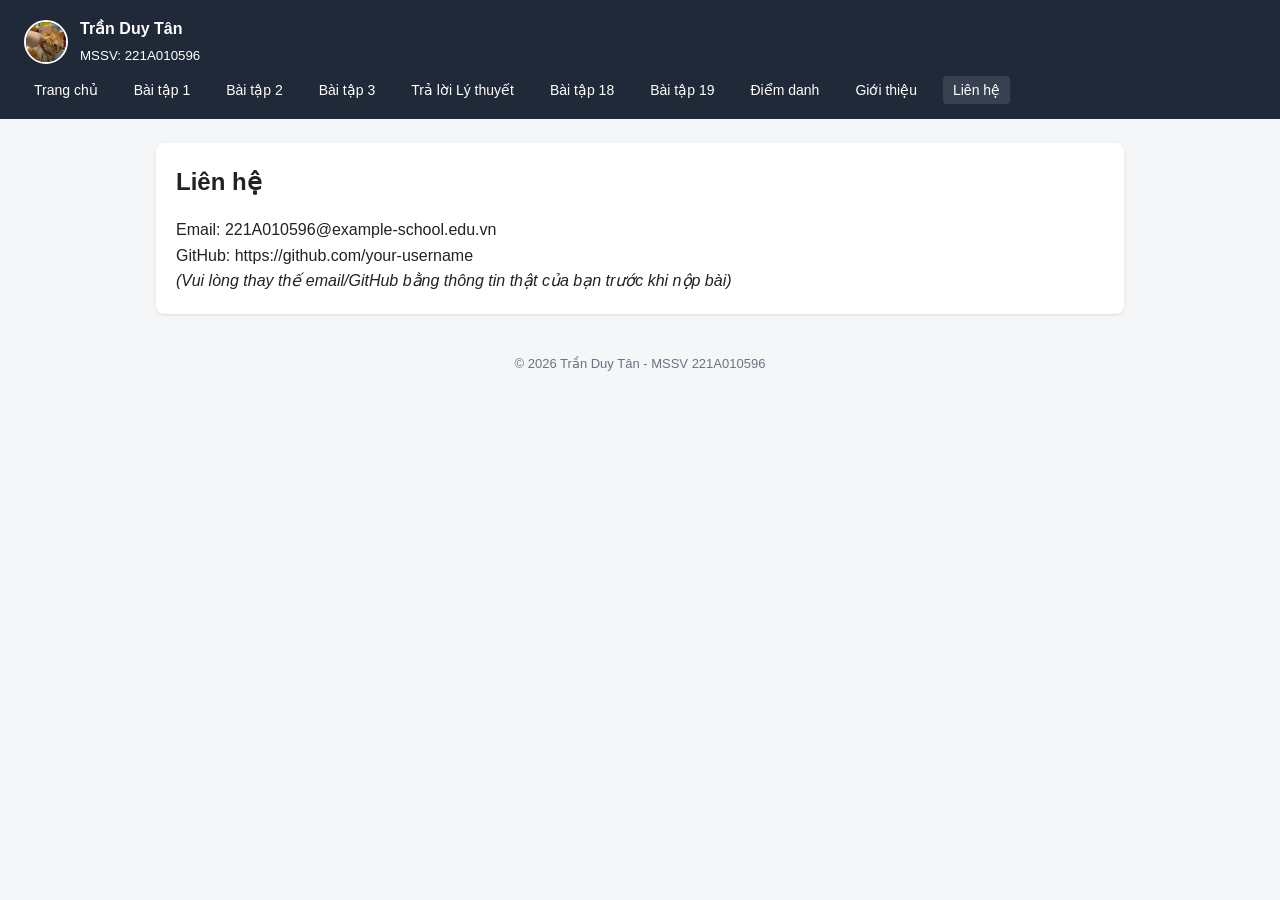
==== contact.html @ bc82520d "Add files via upload" ====
<!DOCTYPE html>
<html lang="vi">
<head>
<meta charset="UTF-8">
<meta name="viewport" content="width=device-width, initial-scale=1.0">
<title>Liên hệ - 221A010596</title>
<link rel="stylesheet" href="css/style.css">
</head>
<body>
<header>
  <div class="brand">
    <img src="images/avatar.jpg" alt="avatar">
    <div><strong>Trần Duy Tân</strong><br><small>MSSV: 221A010596</small></div>
  </div>
  <nav>
    <ul>
      <li><a href="index.html">Trang chủ</a></li>
      <li><a href="baitap01.html">Bài tập 1</a></li>
      <li><a href="baitap02.html">Bài tập 2</a></li>
      <li><a href="baitap03.html">Bài tập 3</a></li>
      <li><a href="lythuyet.html">Trả lời Lý thuyết</a></li>
      <li><a href="baitap18.html">Bài tập 18</a></li>
      <li><a href="https://portfolio-tdt110.netlify.app/" target="_blank" rel="noopener">Bài tập 19</a></li>
      <li><a href="diemdanh.html">Điểm danh</a></li>
      <li><a href="about.html">Giới thiệu</a></li>
      <li><a href="contact.html">Liên hệ</a></li>
    </ul>
  </nav>
</header>

<main>
  <section class="card">
    <h1>Liên hệ</h1>
    <p>Email: 221A010596@example-school.edu.vn</p>
    <p>GitHub: https://github.com/your-username</p>
    <p><em>(Vui lòng thay thế email/GitHub bằng thông tin thật của bạn trước khi nộp bài)</em></p>
  </section>
</main>

<footer>&copy; 2026 Trần Duy Tân - MSSV 221A010596</footer>
<script src="js/script.js"></script>
</body>
</html>
---- css/style.css ----
* { box-sizing: border-box; margin: 0; padding: 0; }

body {
  font-family: "Segoe UI", Arial, sans-serif;
  background: #f4f6f8;
  color: #222;
  line-height: 1.6;
}

header {
  background: #1f2937;
  color: #fff;
  padding: 16px 24px;
}

header .brand {
  display: flex;
  align-items: center;
  gap: 12px;
  margin-bottom: 10px;
}

header .brand img {
  width: 44px;
  height: 44px;
  border-radius: 50%;
  object-fit: cover;
  border: 2px solid #fff;
}

nav ul {
  list-style: none;
  display: flex;
  flex-wrap: wrap;
  gap: 8px 16px;
}

nav a {
  color: #fff;
  text-decoration: none;
  padding: 6px 10px;
  border-radius: 4px;
  font-size: 14px;
}

nav a:hover, nav a.active {
  background: #374151;
}

main {
  max-width: 1000px;
  margin: 24px auto;
  padding: 0 16px;
}

h1 { margin-bottom: 16px; }
h2 { margin: 20px 0 10px; color: #1f2937; }

section.card {
  background: #fff;
  border-radius: 8px;
  padding: 20px;
  margin-bottom: 20px;
  box-shadow: 0 1px 3px rgba(0,0,0,0.1);
}

footer {
  text-align: center;
  padding: 16px;
  color: #6b7280;
  font-size: 13px;
}

/* ===== Bài tập 1: Danh sách sản phẩm ===== */
.search-box {
  margin-bottom: 16px;
}

.search-box input {
  width: 100%;
  max-width: 320px;
  padding: 8px 10px;
  border: 1px solid #ccc;
  border-radius: 6px;
  font-size: 14px;
}

.product-grid {
  display: grid;
  grid-template-columns: repeat(auto-fill, minmax(180px, 1fr));
  gap: 16px;
}

.product-card {
  background: #f9fafb;
  border: 1px solid #e5e7eb;
  border-radius: 8px;
  padding: 14px;
  text-align: center;
}

.product-card .price {
  color: #16a34a;
  font-weight: bold;
  margin-top: 6px;
}

.no-result {
  color: #dc2626;
  font-weight: bold;
  padding: 10px 0;
}

/* ===== Bài tập 2: Form đăng ký ===== */
.reg-form {
  display: flex;
  flex-direction: column;
  gap: 14px;
  max-width: 420px;
}

.reg-form label {
  font-weight: 600;
  margin-bottom: 4px;
  display: block;
}

.reg-form input[type="text"],
.reg-form input[type="email"],
.reg-form input[type="password"] {
  width: 100%;
  padding: 8px 10px;
  border: 1px solid #ccc;
  border-radius: 6px;
  font-size: 14px;
}

.reg-form .checkbox-row {
  display: flex;
  align-items: center;
  gap: 8px;
}

.reg-form button {
  background: #2563eb;
  color: #fff;
  border: none;
  padding: 10px;
  border-radius: 6px;
  cursor: pointer;
  font-size: 15px;
}

.reg-form button:hover { background: #1d4ed8; }

.error-msg { color: #dc2626; font-size: 13px; }
.success-msg {
  color: #16a34a;
  font-weight: bold;
  padding: 10px;
  background: #ecfdf5;
  border-radius: 6px;
}

/* ===== Bài tập 3: Đồng hồ đếm ngược ===== */
.timer-box {
  text-align: center;
  padding: 30px;
}

.timer-display {
  font-size: 56px;
  font-weight: bold;
  color: #1f2937;
  transition: color 0.3s;
}

.timer-display.warning {
  color: #dc2626;
  animation: pulse 1s infinite;
}

@keyframes pulse {
  0% { transform: scale(1); }
  50% { transform: scale(1.08); }
  100% { transform: scale(1); }
}

.modal-overlay {
  display: none;
  position: fixed;
  inset: 0;
  background: rgba(0,0,0,0.6);
  align-items: center;
  justify-content: center;
}

.modal-overlay.show { display: flex; }

.modal-box {
  background: #fff;
  padding: 30px;
  border-radius: 10px;
  text-align: center;
  max-width: 320px;
}

.modal-box button {
  margin-top: 16px;
  background: #2563eb;
  color: #fff;
  border: none;
  padding: 8px 18px;
  border-radius: 6px;
  cursor: pointer;
}

/* ===== Responsive ===== */
@media (max-width: 600px) {
  nav ul { flex-direction: column; }
  .timer-display { font-size: 40px; }
}
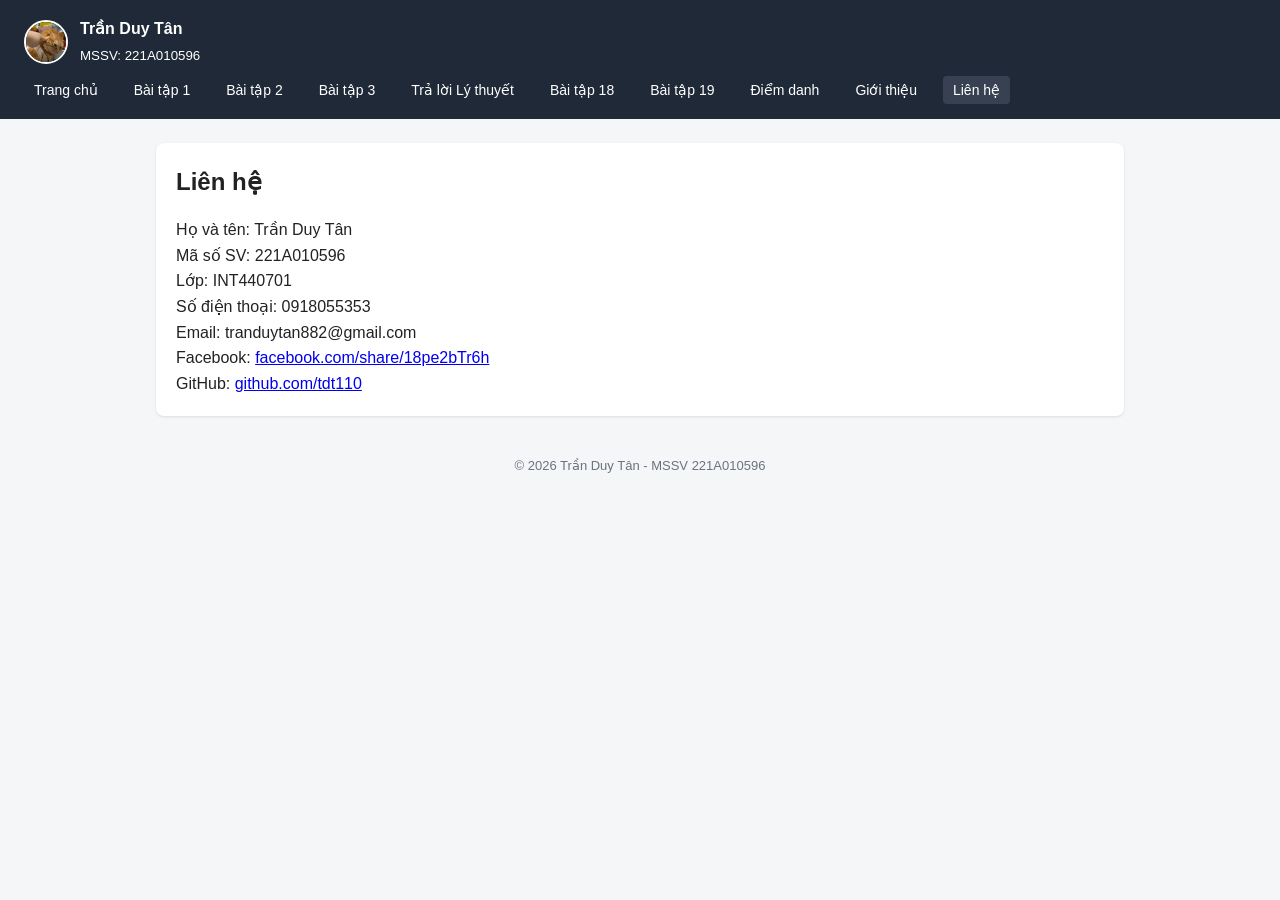
==== commit cef83229: "Add files via upload" ====
--- a/contact.html
+++ b/contact.html
@@ -31,9 +31,13 @@
 <main>
   <section class="card">
     <h1>Liên hệ</h1>
-    <p>Email: 221A010596@example-school.edu.vn</p>
-    <p>GitHub: https://github.com/your-username</p>
-    <p><em>(Vui lòng thay thế email/GitHub bằng thông tin thật của bạn trước khi nộp bài)</em></p>
+    <p>Họ và tên: Trần Duy Tân</p>
+    <p>Mã số SV: 221A010596</p>
+    <p>Lớp: INT440701</p>
+    <p>Số điện thoại: 0918055353</p>
+    <p>Email: tranduytan882@gmail.com</p>
+    <p>Facebook: <a href="https://www.facebook.com/share/18pe2bTr6h/" target="_blank" rel="noopener">facebook.com/share/18pe2bTr6h</a></p>
+    <p>GitHub: <a href="https://github.com/tdt110" target="_blank" rel="noopener">github.com/tdt110</a></p>
   </section>
 </main>
 
